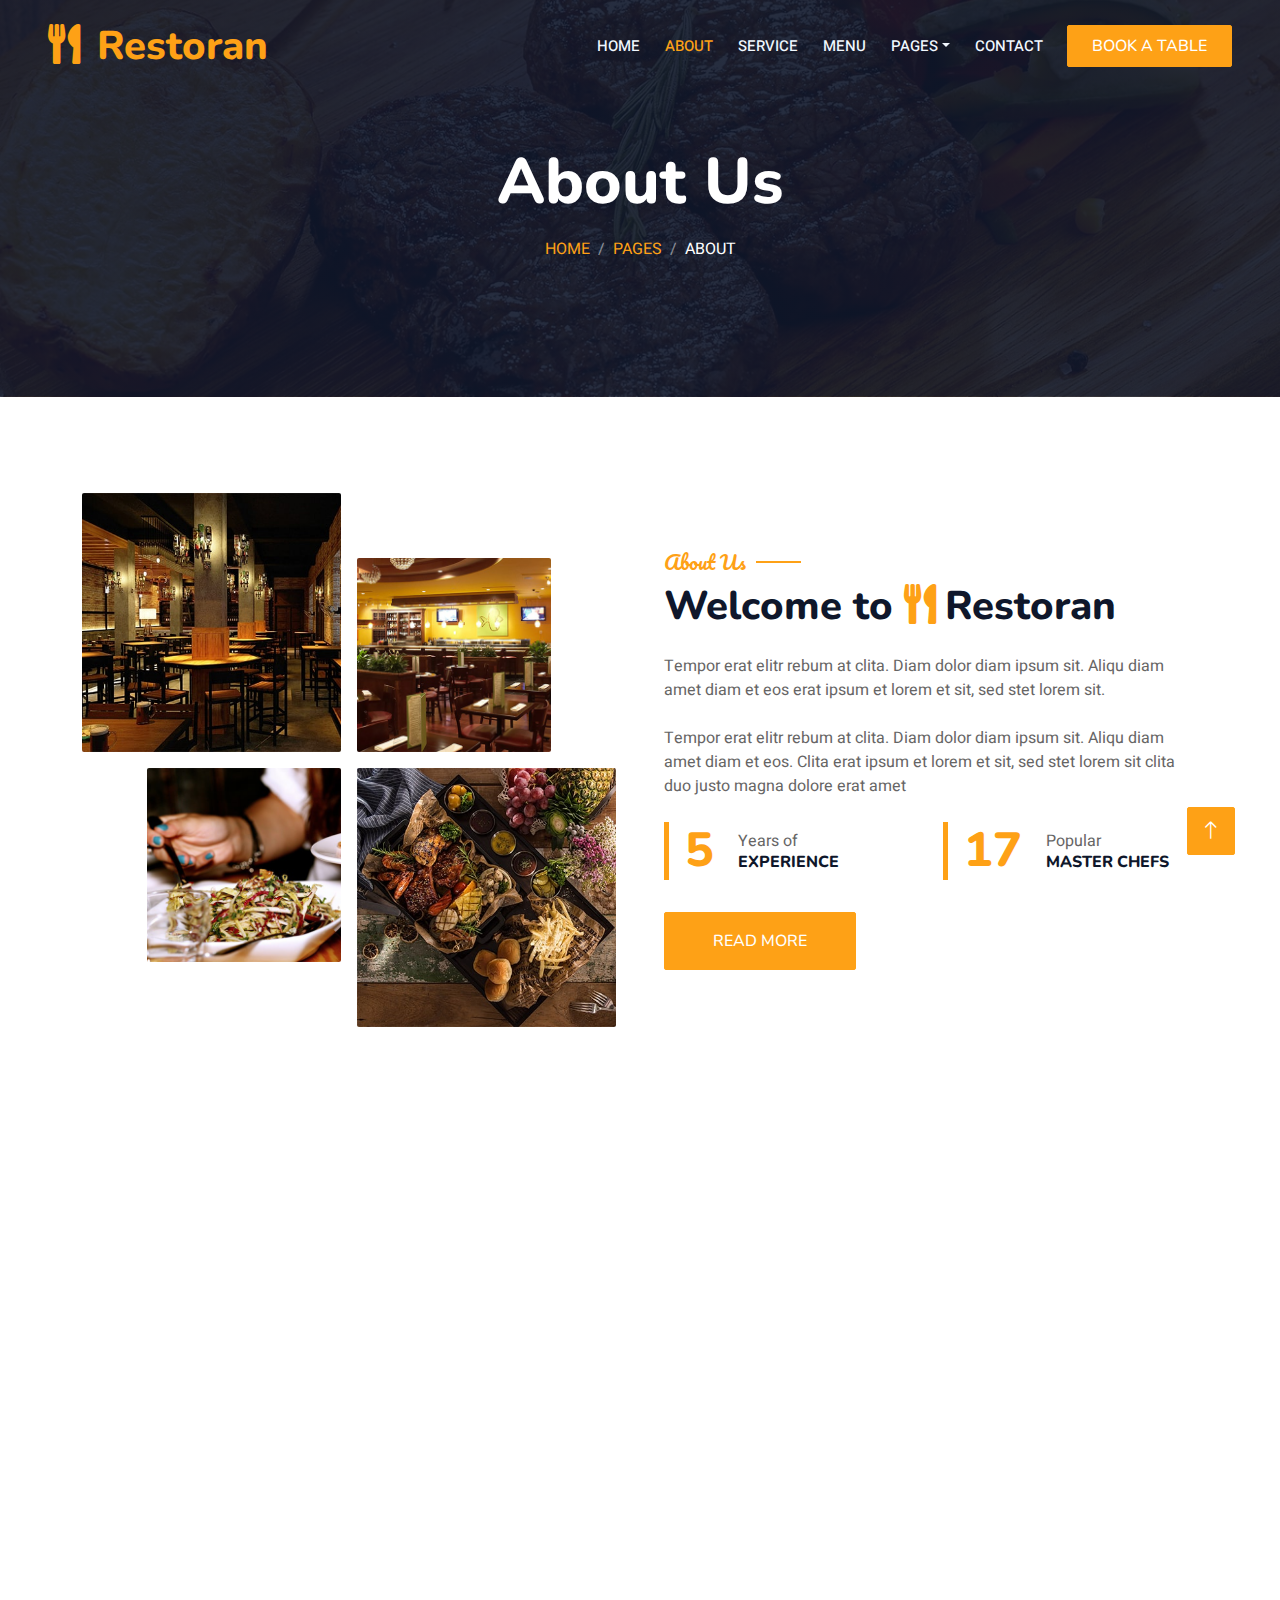
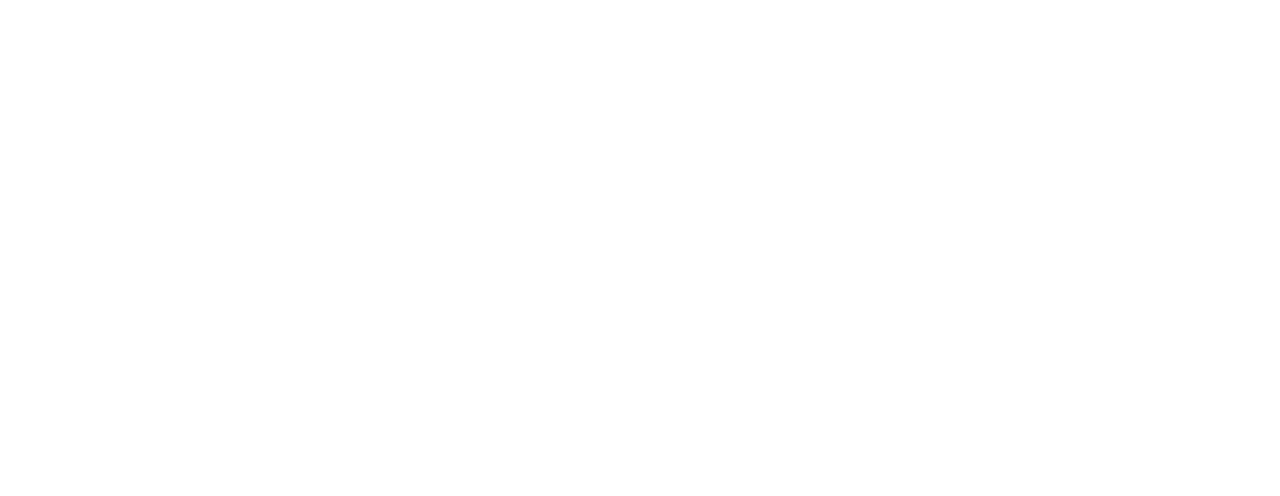
==== about.html @ 1bf4c2d2 "ALL files have uploaded successfully !" ====
<!DOCTYPE html>
<html lang="en">

<head>
    <meta charset="utf-8">
    <title>Restoran - Bootstrap Restaurant Template</title>
    <meta content="width=device-width, initial-scale=1.0" name="viewport">
    <meta content="" name="keywords">
    <meta content="" name="description">

    <!-- Favicon -->
    <link href="img/favicon.ico" rel="icon">

    <!-- Google Web Fonts -->
    <link rel="preconnect" href="https://fonts.googleapis.com">
    <link rel="preconnect" href="https://fonts.gstatic.com" crossorigin>
    <link href="https://fonts.googleapis.com/css2?family=Heebo:wght@400;500;600&family=Nunito:wght@600;700;800&family=Pacifico&display=swap" rel="stylesheet">

    <!-- Icon Font Stylesheet -->
    <link href="https://cdnjs.cloudflare.com/ajax/libs/font-awesome/5.10.0/css/all.min.css" rel="stylesheet">
    <link href="https://cdn.jsdelivr.net/npm/bootstrap-icons@1.4.1/font/bootstrap-icons.css" rel="stylesheet">

    <!-- Libraries Stylesheet -->
    <link href="lib/animate/animate.min.css" rel="stylesheet">
    <link href="lib/owlcarousel/assets/owl.carousel.min.css" rel="stylesheet">
    <link href="lib/tempusdominus/css/tempusdominus-bootstrap-4.min.css" rel="stylesheet" />

    <!-- Customized Bootstrap Stylesheet -->
    <link href="css/bootstrap.min.css" rel="stylesheet">

    <!-- Template Stylesheet -->
    <link href="css/style.css" rel="stylesheet">
</head>

<body>
    <div class="container-xxl bg-white p-0">
        <!-- Spinner Start -->
        <div id="spinner" class="show bg-white position-fixed translate-middle w-100 vh-100 top-50 start-50 d-flex align-items-center justify-content-center">
            <div class="spinner-border text-primary" style="width: 3rem; height: 3rem;" role="status">
                <span class="sr-only">Loading...</span>
            </div>
        </div>
        <!-- Spinner End -->


        <!-- Navbar & Hero Start -->
        <div class="container-xxl position-relative p-0">
            <nav class="navbar navbar-expand-lg navbar-dark bg-dark px-4 px-lg-5 py-3 py-lg-0">
                <a href="" class="navbar-brand p-0">
                    <h1 class="text-primary m-0"><i class="fa fa-utensils me-3"></i>Restoran</h1>
                    <!-- <img src="img/logo.png" alt="Logo"> -->
                </a>
                <button class="navbar-toggler" type="button" data-bs-toggle="collapse" data-bs-target="#navbarCollapse">
                    <span class="fa fa-bars"></span>
                </button>
                <div class="collapse navbar-collapse" id="navbarCollapse">
                    <div class="navbar-nav ms-auto py-0 pe-4">
                        <a href="index.html" class="nav-item nav-link">Home</a>
                        <a href="about.html" class="nav-item nav-link active">About</a>
                        <a href="service.html" class="nav-item nav-link">Service</a>
                        <a href="menu.html" class="nav-item nav-link">Menu</a>
                        <div class="nav-item dropdown">
                            <a href="#" class="nav-link dropdown-toggle" data-bs-toggle="dropdown">Pages</a>
                            <div class="dropdown-menu m-0">
                                <a href="booking.html" class="dropdown-item">Booking</a>
                                <a href="team.html" class="dropdown-item">Our Team</a>
                                <a href="testimonial.html" class="dropdown-item">Testimonial</a>
                            </div>
                        </div>
                        <a href="contact.html" class="nav-item nav-link">Contact</a>
                    </div>
                    <a href="" class="btn btn-primary py-2 px-4">Book A Table</a>
                </div>
            </nav>

            <div class="container-xxl py-5 bg-dark hero-header mb-5">
                <div class="container text-center my-5 pt-5 pb-4">
                    <h1 class="display-3 text-white mb-3 animated slideInDown">About Us</h1>
                    <nav aria-label="breadcrumb">
                        <ol class="breadcrumb justify-content-center text-uppercase">
                            <li class="breadcrumb-item"><a href="#">Home</a></li>
                            <li class="breadcrumb-item"><a href="#">Pages</a></li>
                            <li class="breadcrumb-item text-white active" aria-current="page">About</li>
                        </ol>
                    </nav>
                </div>
            </div>
        </div>
        <!-- Navbar & Hero End -->


        <!-- About Start -->
        <div class="container-xxl py-5">
            <div class="container">
                <div class="row g-5 align-items-center">
                    <div class="col-lg-6">
                        <div class="row g-3">
                            <div class="col-6 text-start">
                                <img class="img-fluid rounded w-100 wow zoomIn" data-wow-delay="0.1s" src="img/about-1.jpg">
                            </div>
                            <div class="col-6 text-start">
                                <img class="img-fluid rounded w-75 wow zoomIn" data-wow-delay="0.3s" src="img/about-2.jpg" style="margin-top: 25%;">
                            </div>
                            <div class="col-6 text-end">
                                <img class="img-fluid rounded w-75 wow zoomIn" data-wow-delay="0.5s" src="img/about-3.jpg">
                            </div>
                            <div class="col-6 text-end">
                                <img class="img-fluid rounded w-100 wow zoomIn" data-wow-delay="0.7s" src="img/about-4.jpg">
                            </div>
                        </div>
                    </div>
                    <div class="col-lg-6">
                        <h5 class="section-title ff-secondary text-start text-primary fw-normal">About Us</h5>
                        <h1 class="mb-4">Welcome to <i class="fa fa-utensils text-primary me-2"></i>Restoran</h1>
                        <p class="mb-4">Tempor erat elitr rebum at clita. Diam dolor diam ipsum sit. Aliqu diam amet diam et eos erat ipsum et lorem et sit, sed stet lorem sit.</p>
                        <p class="mb-4">Tempor erat elitr rebum at clita. Diam dolor diam ipsum sit. Aliqu diam amet diam et eos. Clita erat ipsum et lorem et sit, sed stet lorem sit clita duo justo magna dolore erat amet</p>
                        <div class="row g-4 mb-4">
                            <div class="col-sm-6">
                                <div class="d-flex align-items-center border-start border-5 border-primary px-3">
                                    <h1 class="flex-shrink-0 display-5 text-primary mb-0" data-toggle="counter-up">15</h1>
                                    <div class="ps-4">
                                        <p class="mb-0">Years of</p>
                                        <h6 class="text-uppercase mb-0">Experience</h6>
                                    </div>
                                </div>
                            </div>
                            <div class="col-sm-6">
                                <div class="d-flex align-items-center border-start border-5 border-primary px-3">
                                    <h1 class="flex-shrink-0 display-5 text-primary mb-0" data-toggle="counter-up">50</h1>
                                    <div class="ps-4">
                                        <p class="mb-0">Popular</p>
                                        <h6 class="text-uppercase mb-0">Master Chefs</h6>
                                    </div>
                                </div>
                            </div>
                        </div>
                        <a class="btn btn-primary py-3 px-5 mt-2" href="">Read More</a>
                    </div>
                </div>
            </div>
        </div>
        <!-- About End -->


        <!-- Team Start -->
        <div class="container-xxl pt-5 pb-3">
            <div class="container">
                <div class="text-center wow fadeInUp" data-wow-delay="0.1s">
                    <h5 class="section-title ff-secondary text-center text-primary fw-normal">Team Members</h5>
                    <h1 class="mb-5">Our Master Chefs</h1>
                </div>
                <div class="row g-4">
                    <div class="col-lg-3 col-md-6 wow fadeInUp" data-wow-delay="0.1s">
                        <div class="team-item text-center rounded overflow-hidden">
                            <div class="rounded-circle overflow-hidden m-4">
                                <img class="img-fluid" src="img/team-1.jpg" alt="">
                            </div>
                            <h5 class="mb-0">Full Name</h5>
                            <small>Designation</small>
                            <div class="d-flex justify-content-center mt-3">
                                <a class="btn btn-square btn-primary mx-1" href=""><i class="fab fa-facebook-f"></i></a>
                                <a class="btn btn-square btn-primary mx-1" href=""><i class="fab fa-twitter"></i></a>
                                <a class="btn btn-square btn-primary mx-1" href=""><i class="fab fa-instagram"></i></a>
                            </div>
                        </div>
                    </div>
                    <div class="col-lg-3 col-md-6 wow fadeInUp" data-wow-delay="0.3s">
                        <div class="team-item text-center rounded overflow-hidden">
                            <div class="rounded-circle overflow-hidden m-4">
                                <img class="img-fluid" src="img/team-2.jpg" alt="">
                            </div>
                            <h5 class="mb-0">Full Name</h5>
                            <small>Designation</small>
                            <div class="d-flex justify-content-center mt-3">
                                <a class="btn btn-square btn-primary mx-1" href=""><i class="fab fa-facebook-f"></i></a>
                                <a class="btn btn-square btn-primary mx-1" href=""><i class="fab fa-twitter"></i></a>
                                <a class="btn btn-square btn-primary mx-1" href=""><i class="fab fa-instagram"></i></a>
                            </div>
                        </div>
                    </div>
                    <div class="col-lg-3 col-md-6 wow fadeInUp" data-wow-delay="0.5s">
                        <div class="team-item text-center rounded overflow-hidden">
                            <div class="rounded-circle overflow-hidden m-4">
                                <img class="img-fluid" src="img/team-3.jpg" alt="">
                            </div>
                            <h5 class="mb-0">Full Name</h5>
                            <small>Designation</small>
                            <div class="d-flex justify-content-center mt-3">
                                <a class="btn btn-square btn-primary mx-1" href=""><i class="fab fa-facebook-f"></i></a>
                                <a class="btn btn-square btn-primary mx-1" href=""><i class="fab fa-twitter"></i></a>
                                <a class="btn btn-square btn-primary mx-1" href=""><i class="fab fa-instagram"></i></a>
                            </div>
                        </div>
                    </div>
                    <div class="col-lg-3 col-md-6 wow fadeInUp" data-wow-delay="0.7s">
                        <div class="team-item text-center rounded overflow-hidden">
                            <div class="rounded-circle overflow-hidden m-4">
                                <img class="img-fluid" src="img/team-4.jpg" alt="">
                            </div>
                            <h5 class="mb-0">Full Name</h5>
                            <small>Designation</small>
                            <div class="d-flex justify-content-center mt-3">
                                <a class="btn btn-square btn-primary mx-1" href=""><i class="fab fa-facebook-f"></i></a>
                                <a class="btn btn-square btn-primary mx-1" href=""><i class="fab fa-twitter"></i></a>
                                <a class="btn btn-square btn-primary mx-1" href=""><i class="fab fa-instagram"></i></a>
                            </div>
                        </div>
                    </div>
                </div>
            </div>
        </div>
        <!-- Team End -->
        

        <!-- Footer Start -->
        <div class="container-fluid bg-dark text-light footer pt-5 mt-5 wow fadeIn" data-wow-delay="0.1s">
            <div class="container py-5">
                <div class="row g-5">
                    <div class="col-lg-3 col-md-6">
                        <h4 class="section-title ff-secondary text-start text-primary fw-normal mb-4">Company</h4>
                        <a class="btn btn-link" href="">About Us</a>
                        <a class="btn btn-link" href="">Contact Us</a>
                        <a class="btn btn-link" href="">Reservation</a>
                        <a class="btn btn-link" href="">Privacy Policy</a>
                        <a class="btn btn-link" href="">Terms & Condition</a>
                    </div>
                    <div class="col-lg-3 col-md-6">
                        <h4 class="section-title ff-secondary text-start text-primary fw-normal mb-4">Contact</h4>
                        <p class="mb-2"><i class="fa fa-map-marker-alt me-3"></i>123 Street, New York, USA</p>
                        <p class="mb-2"><i class="fa fa-phone-alt me-3"></i>+012 345 67890</p>
                        <p class="mb-2"><i class="fa fa-envelope me-3"></i>info@example.com</p>
                        <div class="d-flex pt-2">
                            <a class="btn btn-outline-light btn-social" href=""><i class="fab fa-twitter"></i></a>
                            <a class="btn btn-outline-light btn-social" href=""><i class="fab fa-facebook-f"></i></a>
                            <a class="btn btn-outline-light btn-social" href=""><i class="fab fa-youtube"></i></a>
                            <a class="btn btn-outline-light btn-social" href=""><i class="fab fa-linkedin-in"></i></a>
                        </div>
                    </div>
                    <div class="col-lg-3 col-md-6">
                        <h4 class="section-title ff-secondary text-start text-primary fw-normal mb-4">Opening</h4>
                        <h5 class="text-light fw-normal">Monday - Saturday</h5>
                        <p>09AM - 09PM</p>
                        <h5 class="text-light fw-normal">Sunday</h5>
                        <p>10AM - 08PM</p>
                    </div>
                    <div class="col-lg-3 col-md-6">
                        <h4 class="section-title ff-secondary text-start text-primary fw-normal mb-4">Newsletter</h4>
                        <p>Dolor amet sit justo amet elitr clita ipsum elitr est.</p>
                        <div class="position-relative mx-auto" style="max-width: 400px;">
                            <input class="form-control border-primary w-100 py-3 ps-4 pe-5" type="text" placeholder="Your email">
                            <button type="button" class="btn btn-primary py-2 position-absolute top-0 end-0 mt-2 me-2">SignUp</button>
                        </div>
                    </div>
                </div>
            </div>
            <div class="container">
                <div class="copyright">
                    <div class="row">
                        <div class="col-md-6 text-center text-md-start mb-3 mb-md-0">
                            &copy; <a class="border-bottom" href="#">Your Site Name</a>, All Right Reserved. 
							
							<!--/*** This template is free as long as you keep the footer author’s credit link/attribution link/backlink. If you'd like to use the template without the footer author’s credit link/attribution link/backlink, you can purchase the Credit Removal License from "https://htmlcodex.com/credit-removal". Thank you for your support. ***/-->
							Designed By <a class="border-bottom" href="https://htmlcodex.com">HTML Codex</a>
                        </div>
                        <div class="col-md-6 text-center text-md-end">
                            <div class="footer-menu">
                                <a href="">Home</a>
                                <a href="">Cookies</a>
                                <a href="">Help</a>
                                <a href="">FQAs</a>
                            </div>
                        </div>
                    </div>
                </div>
            </div>
        </div>
        <!-- Footer End -->


        <!-- Back to Top -->
        <a href="#" class="btn btn-lg btn-primary btn-lg-square back-to-top"><i class="bi bi-arrow-up"></i></a>
    </div>

    <!-- JavaScript Libraries -->
    <script src="https://code.jquery.com/jquery-3.4.1.min.js"></script>
    <script src="https://cdn.jsdelivr.net/npm/bootstrap@5.0.0/dist/js/bootstrap.bundle.min.js"></script>
    <script src="lib/wow/wow.min.js"></script>
    <script src="lib/easing/easing.min.js"></script>
    <script src="lib/waypoints/waypoints.min.js"></script>
    <script src="lib/counterup/counterup.min.js"></script>
    <script src="lib/owlcarousel/owl.carousel.min.js"></script>
    <script src="lib/tempusdominus/js/moment.min.js"></script>
    <script src="lib/tempusdominus/js/moment-timezone.min.js"></script>
    <script src="lib/tempusdominus/js/tempusdominus-bootstrap-4.min.js"></script>

    <!-- Template Javascript -->
    <script src="js/main.js"></script>
</body>

</html>
---- css/style.css ----
/********** Template CSS **********/
:root {
    --primary: #FEA116;
    --light: #F1F8FF;
    --dark: #0F172B;
}

.ff-secondary {
    font-family: 'Pacifico', cursive;
}

.fw-medium {
    font-weight: 600 !important;
}

.fw-semi-bold {
    font-weight: 700 !important;
}

.back-to-top {
    position: fixed;
    display: none;
    right: 45px;
    bottom: 45px;
    z-index: 99;
}


/*** Spinner ***/
#spinner {
    opacity: 0;
    visibility: hidden;
    transition: opacity .5s ease-out, visibility 0s linear .5s;
    z-index: 99999;
}

#spinner.show {
    transition: opacity .5s ease-out, visibility 0s linear 0s;
    visibility: visible;
    opacity: 1;
}


/*** Button ***/
.btn {
    font-family: 'Nunito', sans-serif;
    font-weight: 500;
    text-transform: uppercase;
    transition: .5s;
}

.btn.btn-primary,
.btn.btn-secondary {
    color: #FFFFFF;
}

.btn-square {
    width: 38px;
    height: 38px;
}

.btn-sm-square {
    width: 32px;
    height: 32px;
}

.btn-lg-square {
    width: 48px;
    height: 48px;
}

.btn-square,
.btn-sm-square,
.btn-lg-square {
    padding: 0;
    display: flex;
    align-items: center;
    justify-content: center;
    font-weight: normal;
    border-radius: 2px;
}


/*** Navbar ***/
.navbar-dark .navbar-nav .nav-link {
    position: relative;
    margin-left: 25px;
    padding: 35px 0;
    font-size: 15px;
    color: var(--light) !important;
    text-transform: uppercase;
    font-weight: 500;
    outline: none;
    transition: .5s;
}

.sticky-top.navbar-dark .navbar-nav .nav-link {
    padding: 20px 0;
}

.navbar-dark .navbar-nav .nav-link:hover,
.navbar-dark .navbar-nav .nav-link.active {
    color: var(--primary) !important;
}

.navbar-dark .navbar-brand img {
    max-height: 60px;
    transition: .5s;
}

.sticky-top.navbar-dark .navbar-brand img {
    max-height: 45px;
}

@media (max-width: 991.98px) {
    .sticky-top.navbar-dark {
        position: relative;
    }

    .navbar-dark .navbar-collapse {
        margin-top: 15px;
        border-top: 1px solid rgba(255, 255, 255, .1)
    }

    .navbar-dark .navbar-nav .nav-link,
    .sticky-top.navbar-dark .navbar-nav .nav-link {
        padding: 10px 0;
        margin-left: 0;
    }

    .navbar-dark .navbar-brand img {
        max-height: 45px;
    }
}

@media (min-width: 992px) {
    .navbar-dark {
        position: absolute;
        width: 100%;
        top: 0;
        left: 0;
        z-index: 999;
        background: transparent !important;
    }
    
    .sticky-top.navbar-dark {
        position: fixed;
        background: var(--dark) !important;
    }
}


/*** Hero Header ***/
.hero-header {
    background: linear-gradient(rgba(15, 23, 43, .9), rgba(15, 23, 43, .9)), url(../img/bg-hero.jpg);
    background-position: center center;
    background-repeat: no-repeat;
    background-size: cover;
}

.hero-header img {
    animation: imgRotate 50s linear infinite;
}

@keyframes imgRotate { 
    100% { 
        transform: rotate(360deg); 
    } 
}

.breadcrumb-item + .breadcrumb-item::before {
    color: rgba(255, 255, 255, .5);
}


/*** Section Title ***/
.section-title {
    position: relative;
    display: inline-block;
}

.section-title::before {
    position: absolute;
    content: "";
    width: 45px;
    height: 2px;
    top: 50%;
    left: -55px;
    margin-top: -1px;
    background: var(--primary);
}

.section-title::after {
    position: absolute;
    content: "";
    width: 45px;
    height: 2px;
    top: 50%;
    right: -55px;
    margin-top: -1px;
    background: var(--primary);
}

.section-title.text-start::before,
.section-title.text-end::after {
    display: none;
}


/*** Service ***/
.service-item {
    box-shadow: 0 0 45px rgba(0, 0, 0, .08);
    transition: .5s;
}

.service-item:hover {
    background: var(--primary);
}

.service-item * {
    transition: .5s;
}

.service-item:hover * {
    color: var(--light) !important;
}


/*** Food Menu ***/
.nav-pills .nav-item .active {
    border-bottom: 2px solid var(--primary);
}


/*** Youtube Video ***/
.video {
    position: relative;
    height: 100%;
    min-height: 500px;
    background: linear-gradient(rgba(15, 23, 43, .1), rgba(15, 23, 43, .1)), url(../img/video.jpg);
    background-position: center center;
    background-repeat: no-repeat;
    background-size: cover;
}

.video .btn-play {
    position: absolute;
    z-index: 3;
    top: 50%;
    left: 50%;
    transform: translateX(-50%) translateY(-50%);
    box-sizing: content-box;
    display: block;
    width: 32px;
    height: 44px;
    border-radius: 50%;
    border: none;
    outline: none;
    padding: 18px 20px 18px 28px;
}

.video .btn-play:before {
    content: "";
    position: absolute;
    z-index: 0;
    left: 50%;
    top: 50%;
    transform: translateX(-50%) translateY(-50%);
    display: block;
    width: 100px;
    height: 100px;
    background: var(--primary);
    border-radius: 50%;
    animation: pulse-border 1500ms ease-out infinite;
}

.video .btn-play:after {
    content: "";
    position: absolute;
    z-index: 1;
    left: 50%;
    top: 50%;
    transform: translateX(-50%) translateY(-50%);
    display: block;
    width: 100px;
    height: 100px;
    background: var(--primary);
    border-radius: 50%;
    transition: all 200ms;
}

.video .btn-play img {
    position: relative;
    z-index: 3;
    max-width: 100%;
    width: auto;
    height: auto;
}

.video .btn-play span {
    display: block;
    position: relative;
    z-index: 3;
    width: 0;
    height: 0;
    border-left: 32px solid var(--dark);
    border-top: 22px solid transparent;
    border-bottom: 22px solid transparent;
}

@keyframes pulse-border {
    0% {
        transform: translateX(-50%) translateY(-50%) translateZ(0) scale(1);
        opacity: 1;
    }

    100% {
        transform: translateX(-50%) translateY(-50%) translateZ(0) scale(1.5);
        opacity: 0;
    }
}

#videoModal {
    z-index: 99999;
}

#videoModal .modal-dialog {
    position: relative;
    max-width: 800px;
    margin: 60px auto 0 auto;
}

#videoModal .modal-body {
    position: relative;
    padding: 0px;
}

#videoModal .close {
    position: absolute;
    width: 30px;
    height: 30px;
    right: 0px;
    top: -30px;
    z-index: 999;
    font-size: 30px;
    font-weight: normal;
    color: #FFFFFF;
    background: #000000;
    opacity: 1;
}


/*** Team ***/
.team-item {
    box-shadow: 0 0 45px rgba(0, 0, 0, .08);
    height: calc(100% - 38px);
    transition: .5s;
}

.team-item img {
    transition: .5s;
}

.team-item:hover img {
    transform: scale(1.1);
}

.team-item:hover {
    height: 100%;
}

.team-item .btn {
    border-radius: 38px 38px 0 0;
}


/*** Testimonial ***/
.testimonial-carousel .owl-item .testimonial-item,
.testimonial-carousel .owl-item.center .testimonial-item * {
    transition: .5s;
}

.testimonial-carousel .owl-item.center .testimonial-item {
    background: var(--primary) !important;
    border-color: var(--primary) !important;
}

.testimonial-carousel .owl-item.center .testimonial-item * {
    color: var(--light) !important;
}

.testimonial-carousel .owl-dots {
    margin-top: 24px;
    display: flex;
    align-items: flex-end;
    justify-content: center;
}

.testimonial-carousel .owl-dot {
    position: relative;
    display: inline-block;
    margin: 0 5px;
    width: 15px;
    height: 15px;
    border: 1px solid #CCCCCC;
    border-radius: 15px;
    transition: .5s;
}

.testimonial-carousel .owl-dot.active {
    background: var(--primary);
    border-color: var(--primary);
}


/*** Footer ***/
.footer .btn.btn-social {
    margin-right: 5px;
    width: 35px;
    height: 35px;
    display: flex;
    align-items: center;
    justify-content: center;
    color: var(--light);
    border: 1px solid #FFFFFF;
    border-radius: 35px;
    transition: .3s;
}

.footer .btn.btn-social:hover {
    color: var(--primary);
}

.footer .btn.btn-link {
    display: block;
    margin-bottom: 5px;
    padding: 0;
    text-align: left;
    color: #FFFFFF;
    font-size: 15px;
    font-weight: normal;
    text-transform: capitalize;
    transition: .3s;
}

.footer .btn.btn-link::before {
    position: relative;
    content: "\f105";
    font-family: "Font Awesome 5 Free";
    font-weight: 900;
    margin-right: 10px;
}

.footer .btn.btn-link:hover {
    letter-spacing: 1px;
    box-shadow: none;
}

.footer .copyright {
    padding: 25px 0;
    font-size: 15px;
    border-top: 1px solid rgba(256, 256, 256, .1);
}

.footer .copyright a {
    color: var(--light);
}

.footer .footer-menu a {
    margin-right: 15px;
    padding-right: 15px;
    border-right: 1px solid rgba(255, 255, 255, .1);
}

.footer .footer-menu a:last-child {
    margin-right: 0;
    padding-right: 0;
    border-right: none;
}
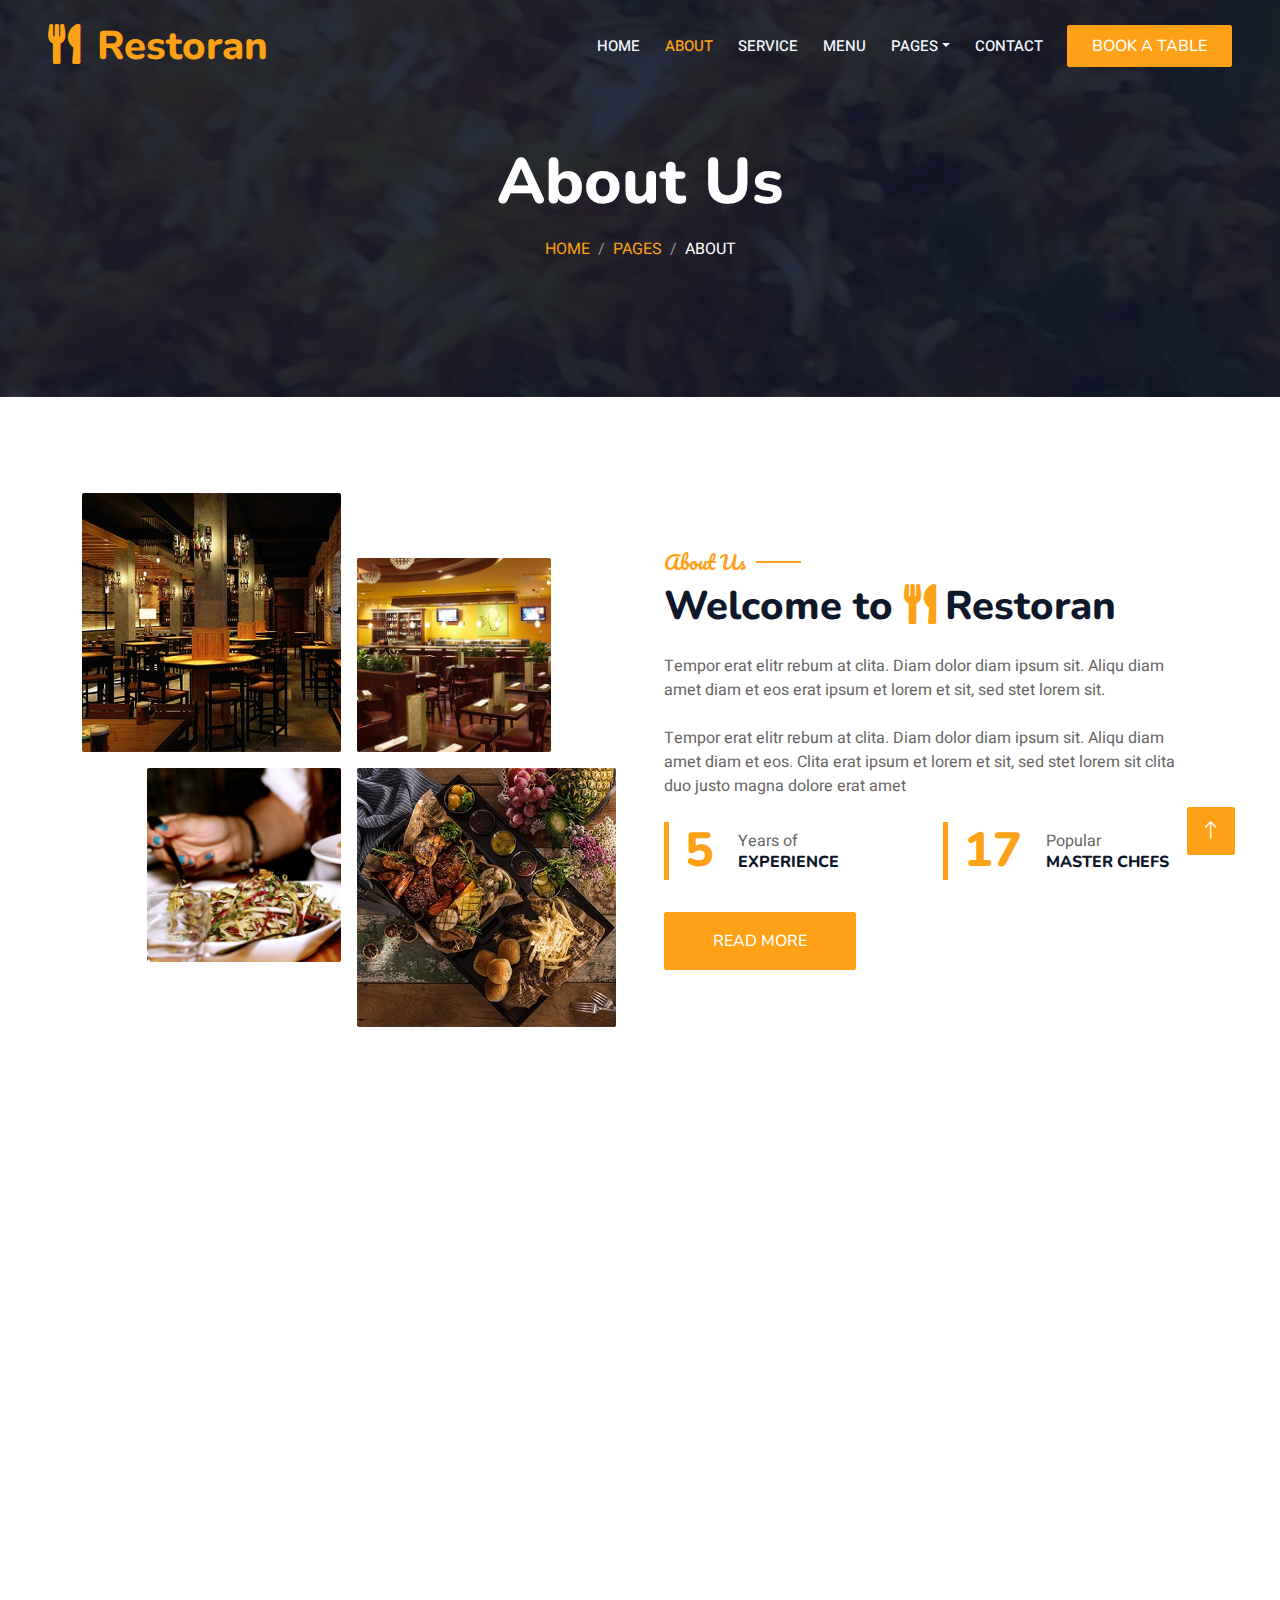
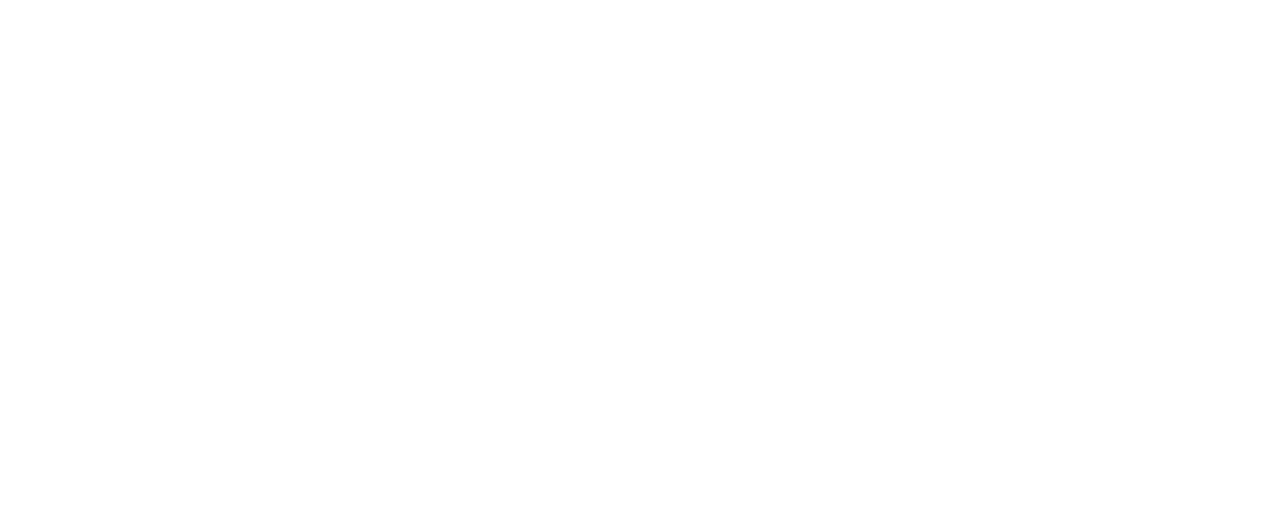
==== commit 2870bf07: "Final Details" ====
--- a/about.html
+++ b/about.html
@@ -46,7 +46,7 @@
         <!-- Navbar & Hero Start -->
         <div class="container-xxl position-relative p-0">
             <nav class="navbar navbar-expand-lg navbar-dark bg-dark px-4 px-lg-5 py-3 py-lg-0">
-                <a href="" class="navbar-brand p-0">
+                <a href="/index.html" class="navbar-brand p-0">
                     <h1 class="text-primary m-0"><i class="fa fa-utensils me-3"></i>Restoran</h1>
                     <!-- <img src="img/logo.png" alt="Logo"> -->
                 </a>
--- a/css/style.css
+++ b/css/style.css
@@ -152,7 +152,7 @@
 
 /*** Hero Header ***/
 .hero-header {
-    background: linear-gradient(rgba(15, 23, 43, .9), rgba(15, 23, 43, .9)), url(../img/bg-hero.jpg);
+    background: linear-gradient(rgba(15, 23, 43, .9), rgba(15, 23, 43, .9)), url(../img/first-page-back.jpg);
     background-position: center center;
     background-repeat: no-repeat;
     background-size: cover;
@@ -359,6 +359,7 @@
 
 .team-item img {
     transition: .5s;
+    height: 27vh;
 }
 
 .team-item:hover img {
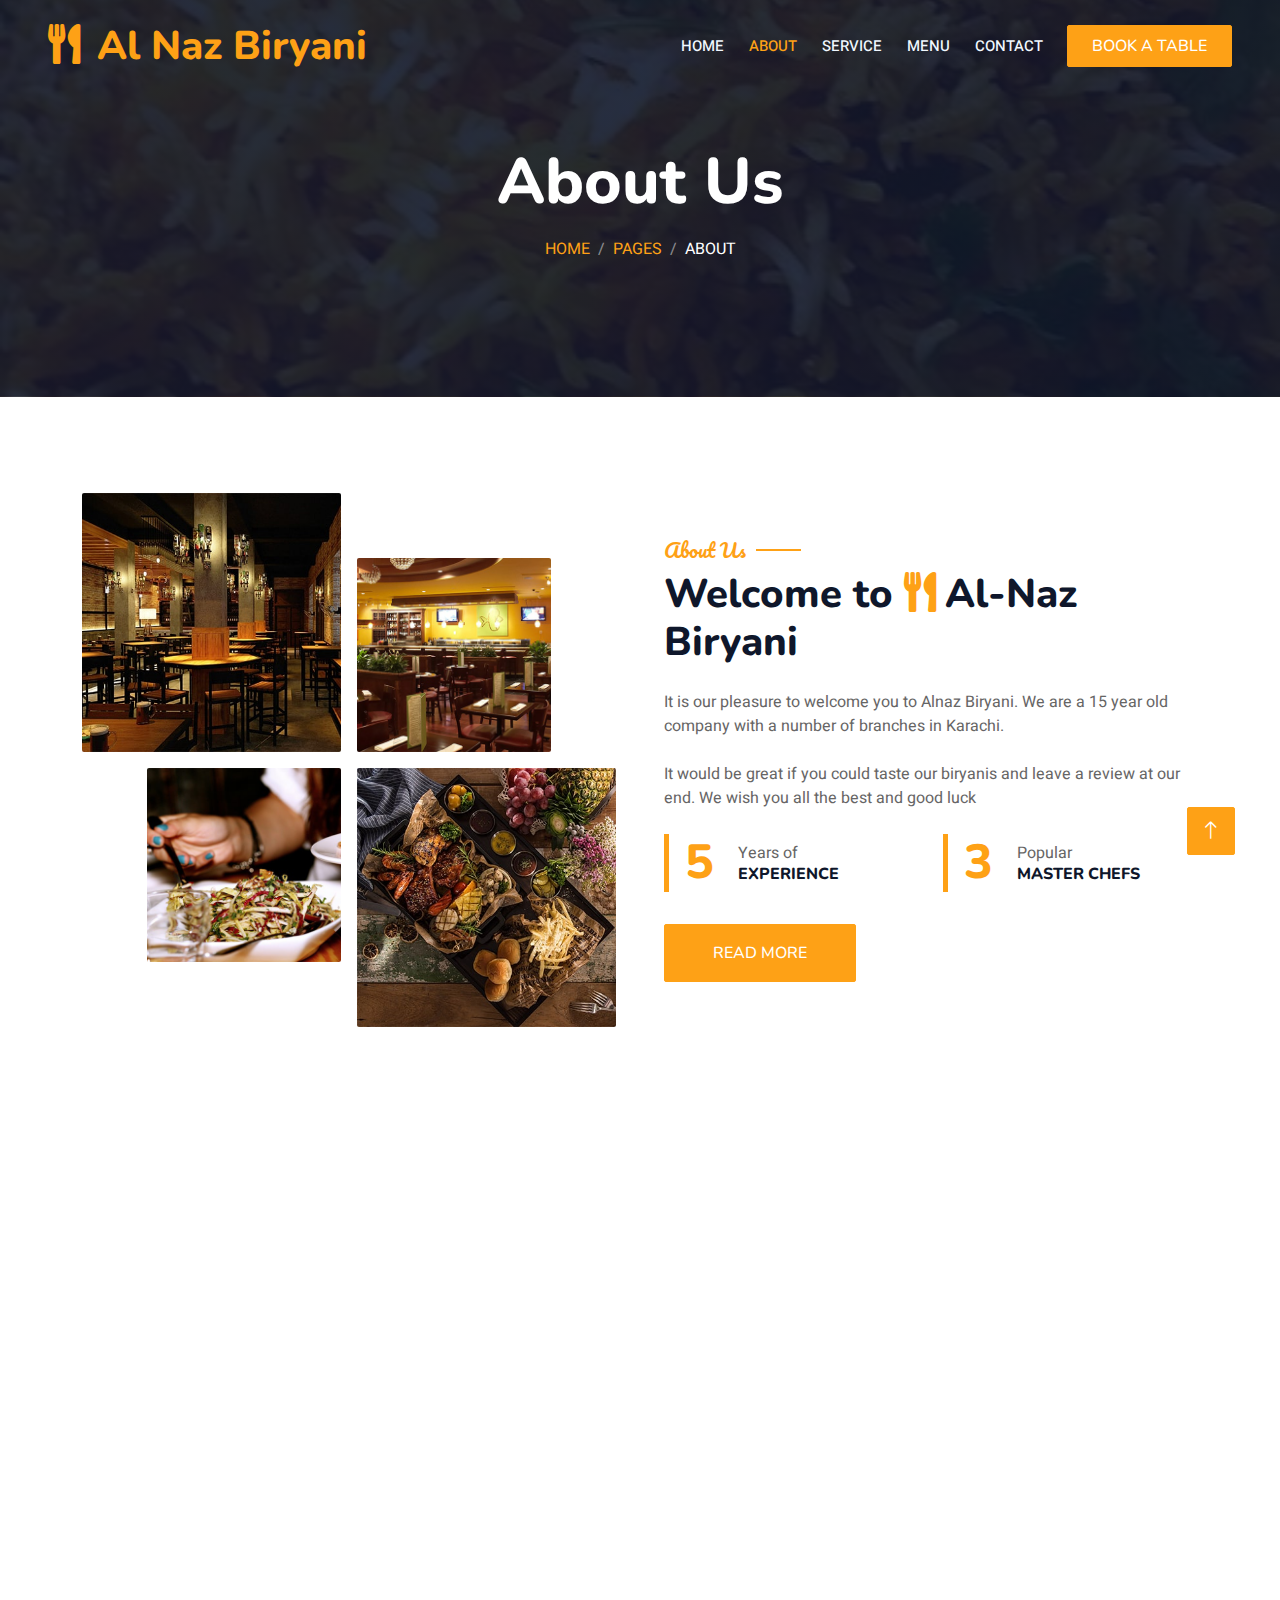
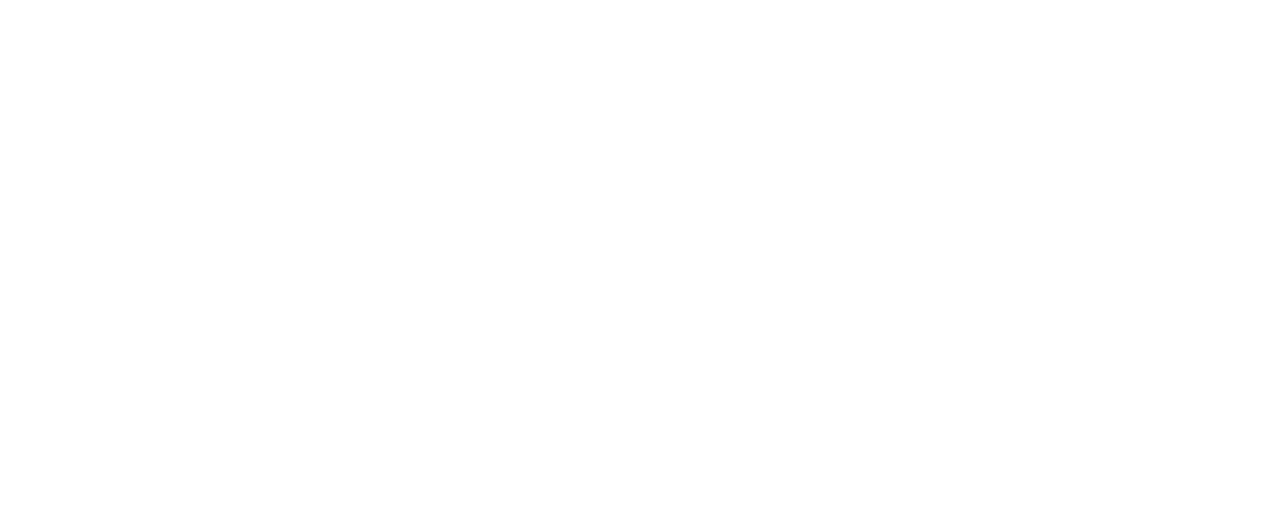
==== commit 126ae9da: "Some fixes" ====
--- a/about.html
+++ b/about.html
@@ -3,7 +3,7 @@
 
 <head>
     <meta charset="utf-8">
-    <title>Restoran - Bootstrap Restaurant Template</title>
+    <title>Al-NAZ Biryani</title>
     <meta content="width=device-width, initial-scale=1.0" name="viewport">
     <meta content="" name="keywords">
     <meta content="" name="description">
@@ -47,7 +47,7 @@
         <div class="container-xxl position-relative p-0">
             <nav class="navbar navbar-expand-lg navbar-dark bg-dark px-4 px-lg-5 py-3 py-lg-0">
                 <a href="/index.html" class="navbar-brand p-0">
-                    <h1 class="text-primary m-0"><i class="fa fa-utensils me-3"></i>Restoran</h1>
+                    <h1 class="text-primary m-0"><i class="fa fa-utensils me-3"></i>Al Naz Biryani</h1>
                     <!-- <img src="img/logo.png" alt="Logo"> -->
                 </a>
                 <button class="navbar-toggler" type="button" data-bs-toggle="collapse" data-bs-target="#navbarCollapse">
@@ -59,14 +59,8 @@
                         <a href="about.html" class="nav-item nav-link active">About</a>
                         <a href="service.html" class="nav-item nav-link">Service</a>
                         <a href="menu.html" class="nav-item nav-link">Menu</a>
-                        <div class="nav-item dropdown">
-                            <a href="#" class="nav-link dropdown-toggle" data-bs-toggle="dropdown">Pages</a>
-                            <div class="dropdown-menu m-0">
-                                <a href="booking.html" class="dropdown-item">Booking</a>
-                                <a href="team.html" class="dropdown-item">Our Team</a>
-                                <a href="testimonial.html" class="dropdown-item">Testimonial</a>
-                            </div>
-                        </div>
+                        
+                        
                         <a href="contact.html" class="nav-item nav-link">Contact</a>
                     </div>
                     <a href="" class="btn btn-primary py-2 px-4">Book A Table</a>
@@ -90,30 +84,30 @@
 
 
         <!-- About Start -->
-        <div class="container-xxl py-5">
+        <div id="about" class="container-xxl py-5">
             <div class="container">
                 <div class="row g-5 align-items-center">
                     <div class="col-lg-6">
                         <div class="row g-3">
                             <div class="col-6 text-start">
-                                <img class="img-fluid rounded w-100 wow zoomIn" data-wow-delay="0.1s" src="img/about-1.jpg">
+                                <img class="img-fluid rounded w-100 wow zoomIn" data-wow-delay="0.1s" src="/img/about-1.jpg">
                             </div>
                             <div class="col-6 text-start">
-                                <img class="img-fluid rounded w-75 wow zoomIn" data-wow-delay="0.3s" src="img/about-2.jpg" style="margin-top: 25%;">
+                                <img class="img-fluid rounded w-75 wow zoomIn" data-wow-delay="0.3s" src="/img/about-2.jpg" style="margin-top: 25%;">
                             </div>
                             <div class="col-6 text-end">
-                                <img class="img-fluid rounded w-75 wow zoomIn" data-wow-delay="0.5s" src="img/about-3.jpg">
+                                <img class="img-fluid rounded w-75 wow zoomIn" data-wow-delay="0.5s" src="/img/about-3.jpg">
                             </div>
                             <div class="col-6 text-end">
-                                <img class="img-fluid rounded w-100 wow zoomIn" data-wow-delay="0.7s" src="img/about-4.jpg">
+                                <img class="img-fluid rounded w-100 wow zoomIn" data-wow-delay="0.7s" src="/img/about-4.jpg">
                             </div>
                         </div>
                     </div>
                     <div class="col-lg-6">
                         <h5 class="section-title ff-secondary text-start text-primary fw-normal">About Us</h5>
-                        <h1 class="mb-4">Welcome to <i class="fa fa-utensils text-primary me-2"></i>Restoran</h1>
-                        <p class="mb-4">Tempor erat elitr rebum at clita. Diam dolor diam ipsum sit. Aliqu diam amet diam et eos erat ipsum et lorem et sit, sed stet lorem sit.</p>
-                        <p class="mb-4">Tempor erat elitr rebum at clita. Diam dolor diam ipsum sit. Aliqu diam amet diam et eos. Clita erat ipsum et lorem et sit, sed stet lorem sit clita duo justo magna dolore erat amet</p>
+                        <h1 class="mb-4">Welcome to <i class="fa fa-utensils text-primary me-2"></i>Al-Naz Biryani</h1>
+                        <p class="mb-4">It is our pleasure to welcome you to Alnaz Biryani. We are a 15 year old company with a number of branches in Karachi.</p>
+                        <p class="mb-4">It would be great if you could taste our biryanis and leave a review at our end. We wish you all the best and good luck</p>
                         <div class="row g-4 mb-4">
                             <div class="col-sm-6">
                                 <div class="d-flex align-items-center border-start border-5 border-primary px-3">
@@ -126,7 +120,7 @@
                             </div>
                             <div class="col-sm-6">
                                 <div class="d-flex align-items-center border-start border-5 border-primary px-3">
-                                    <h1 class="flex-shrink-0 display-5 text-primary mb-0" data-toggle="counter-up">50</h1>
+                                    <h1 class="flex-shrink-0 display-5 text-primary mb-0" data-toggle="counter-up">10</h1>
                                     <div class="ps-4">
                                         <p class="mb-0">Popular</p>
                                         <h6 class="text-uppercase mb-0">Master Chefs</h6>
@@ -147,16 +141,16 @@
             <div class="container">
                 <div class="text-center wow fadeInUp" data-wow-delay="0.1s">
                     <h5 class="section-title ff-secondary text-center text-primary fw-normal">Team Members</h5>
-                    <h1 class="mb-5">Our Master Chefs</h1>
+                    <h1 class="mb-5">Our Chefs</h1>
                 </div>
                 <div class="row g-4">
                     <div class="col-lg-3 col-md-6 wow fadeInUp" data-wow-delay="0.1s">
                         <div class="team-item text-center rounded overflow-hidden">
                             <div class="rounded-circle overflow-hidden m-4">
-                                <img class="img-fluid" src="img/team-1.jpg" alt="">
-                            </div>
-                            <h5 class="mb-0">Full Name</h5>
-                            <small>Designation</small>
+                                <img class="img-fluid" src="/img//majid-new.jpeg" alt="">
+                            </div>
+                            <h5 class="mb-0">Abdul Majid</h5>
+                            <small>Owner&chef</small>
                             <div class="d-flex justify-content-center mt-3">
                                 <a class="btn btn-square btn-primary mx-1" href=""><i class="fab fa-facebook-f"></i></a>
                                 <a class="btn btn-square btn-primary mx-1" href=""><i class="fab fa-twitter"></i></a>
@@ -167,10 +161,10 @@
                     <div class="col-lg-3 col-md-6 wow fadeInUp" data-wow-delay="0.3s">
                         <div class="team-item text-center rounded overflow-hidden">
                             <div class="rounded-circle overflow-hidden m-4">
-                                <img class="img-fluid" src="img/team-2.jpg" alt="">
-                            </div>
-                            <h5 class="mb-0">Full Name</h5>
-                            <small>Designation</small>
+                                <img class="img-fluid" src="/img/bilal.jpeg" alt="">
+                            </div>
+                            <h5 class="mb-0">Bilal</h5>
+                            <small>Marketing head</small>
                             <div class="d-flex justify-content-center mt-3">
                                 <a class="btn btn-square btn-primary mx-1" href=""><i class="fab fa-facebook-f"></i></a>
                                 <a class="btn btn-square btn-primary mx-1" href=""><i class="fab fa-twitter"></i></a>
@@ -181,10 +175,10 @@
                     <div class="col-lg-3 col-md-6 wow fadeInUp" data-wow-delay="0.5s">
                         <div class="team-item text-center rounded overflow-hidden">
                             <div class="rounded-circle overflow-hidden m-4">
-                                <img class="img-fluid" src="img/team-3.jpg" alt="">
-                            </div>
-                            <h5 class="mb-0">Full Name</h5>
-                            <small>Designation</small>
+                                <img class="img-fluid" src="/img/Day Boy.jpeg" alt="">
+                            </div>
+                            <h5 class="mb-0">Abdul Sajid</h5>
+                            <small>Day Boy</small>
                             <div class="d-flex justify-content-center mt-3">
                                 <a class="btn btn-square btn-primary mx-1" href=""><i class="fab fa-facebook-f"></i></a>
                                 <a class="btn btn-square btn-primary mx-1" href=""><i class="fab fa-twitter"></i></a>
@@ -195,10 +189,10 @@
                     <div class="col-lg-3 col-md-6 wow fadeInUp" data-wow-delay="0.7s">
                         <div class="team-item text-center rounded overflow-hidden">
                             <div class="rounded-circle overflow-hidden m-4">
-                                <img class="img-fluid" src="img/team-4.jpg" alt="">
-                            </div>
-                            <h5 class="mb-0">Full Name</h5>
-                            <small>Designation</small>
+                                <img class="img-fluid" src="img/abdul-wahid.jpg" alt="">
+                            </div>
+                            <h5 class="mb-0">Abdul Wahid</h5>
+                            <small>Social Media Manager</small>
                             <div class="d-flex justify-content-center mt-3">
                                 <a class="btn btn-square btn-primary mx-1" href=""><i class="fab fa-facebook-f"></i></a>
                                 <a class="btn btn-square btn-primary mx-1" href=""><i class="fab fa-twitter"></i></a>
@@ -257,10 +251,10 @@
                 <div class="copyright">
                     <div class="row">
                         <div class="col-md-6 text-center text-md-start mb-3 mb-md-0">
-                            &copy; <a class="border-bottom" href="#">Your Site Name</a>, All Right Reserved. 
+                            &copy; <a class="border-bottom" href="#">Al-Naz Biryani</a>, All Right Reserved. 
 							
 							<!--/*** This template is free as long as you keep the footer author’s credit link/attribution link/backlink. If you'd like to use the template without the footer author’s credit link/attribution link/backlink, you can purchase the Credit Removal License from "https://htmlcodex.com/credit-removal". Thank you for your support. ***/-->
-							Designed By <a class="border-bottom" href="https://htmlcodex.com">HTML Codex</a>
+							Designed By <a class="border-bottom" href="https://alisiddiqui.tech">Ali Siddiqui</a>
                         </div>
                         <div class="col-md-6 text-center text-md-end">
                             <div class="footer-menu">
